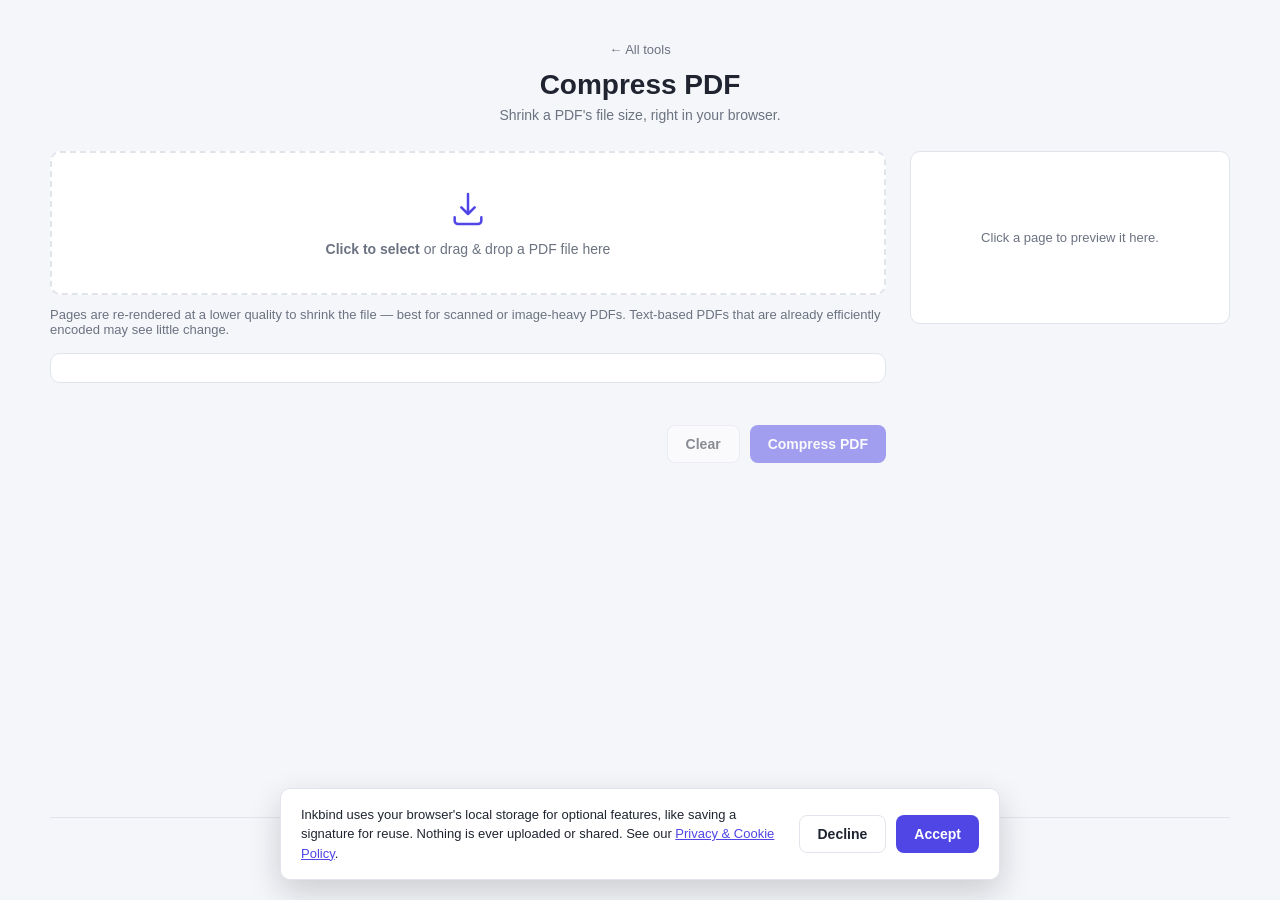
==== compress.html @ 4cf4e160 "Add Compress PDF tool and fix content-to-footer spacing New compress.html/compress.js shrinks a PDF " ====
<!DOCTYPE html>
<html lang="en">
<head>
<meta charset="UTF-8">
<meta name="viewport" content="width=device-width, initial-scale=1.0">
<title>Compress PDF – Inkbind</title>
<link rel="stylesheet" href="style.css">
</head>
<body>
  <div class="app">
    <header>
      <a class="home-link" href="index.html">&larr; All tools</a>
      <h1>Compress PDF</h1>
      <p class="subtitle">Shrink a PDF's file size, right in your browser.</p>
    </header>

    <main class="workspace">
      <div class="grid-column">
        <div id="dropzone" class="dropzone">
          <input type="file" id="fileInput" accept="application/pdf" hidden>
          <div class="dropzone-content">
            <svg width="40" height="40" viewBox="0 0 24 24" fill="none" stroke="currentColor" stroke-width="1.5">
              <path d="M12 3v12m0 0l-4-4m4 4l4-4M4 17v2a2 2 0 002 2h12a2 2 0 002-2v-2" stroke-linecap="round" stroke-linejoin="round"/>
            </svg>
            <p><strong>Click to select</strong> or drag &amp; drop a PDF file here</p>
          </div>
        </div>

        <p id="modeHelp" class="mode-help">Pages are re-rendered at a lower quality to shrink the file — best for scanned or image-heavy PDFs. Text-based PDFs that are already efficiently encoded may see little change.</p>

        <div id="modeOptions" class="mode-options" hidden></div>

        <div id="pageGrid" class="page-grid"></div>

        <div class="actions">
          <button id="clearBtn" class="btn btn-secondary" disabled>Clear</button>
          <button id="actionBtn" class="btn btn-primary" disabled>Compress PDF</button>
        </div>

        <p id="status" class="status"></p>
      </div>

      <aside id="previewPanel" class="preview-panel">
        <p id="previewEmpty" class="preview-empty">Click a page to preview it here.</p>
        <div id="previewContent" class="preview-content" hidden>
          <div id="previewCanvasWrap" class="preview-canvas-wrap">
            <div id="previewSpinner" class="spinner" hidden></div>
            <img id="previewImg" alt="Page preview">
            <div id="magnifierGlass" class="magnifier-glass" hidden></div>
          </div>
          <p id="previewMeta" class="preview-meta"></p>
        </div>
      </aside>
    </main>

    <footer class="site-footer">
      <p class="footer-line">
        &copy; 2026 The Inkbind. All rights reserved.
        <span class="footer-sep">&middot;</span>
        <a href="privacy.html">Privacy &amp; Cookie Policy</a>
        <span class="footer-sep">&middot;</span>
        Designed &amp; Developed by <a href="https://www.linkedin.com/in/sajjadshahpoor" target="_blank" rel="noopener noreferrer">Sajjad</a>
      </p>
    </footer>
  </div>

  <div id="resultModal" class="modal-overlay" hidden>
    <div class="modal">
      <div class="modal-header">
        <h2>Compression result</h2>
        <button id="resultModalCloseBtn" class="modal-close" aria-label="Close">&times;</button>
      </div>
      <p id="resultModalSubtitle" class="modal-subtitle">Check every page before downloading. Go back if something looks wrong.</p>
      <div id="resultGrid" class="page-grid modal-grid"></div>
      <div class="modal-footer">
        <button id="resultModalBackBtn" class="btn btn-secondary">Back to editing</button>
        <button id="resultModalDownloadBtn" class="btn btn-primary">Download PDF</button>
      </div>
    </div>
  </div>

  <script src="lib/pdf-lib.min.js"></script>
  <script src="lib/pdf.min.js"></script>
  <script src="compress.js"></script>
  <script src="cookie-consent.js"></script>
</body>
</html>
---- style.css ----
:root {
  --bg: #f5f6fa;
  --surface: #ffffff;
  --border: #e1e4ea;
  --text: #1f2430;
  --text-muted: #6b7280;
  --primary: #4f46e5;
  --primary-hover: #4338ca;
  --danger: #dc2626;
  --radius: 10px;
}

* { box-sizing: border-box; }

body {
  margin: 0;
  font-family: -apple-system, BlinkMacSystemFont, "Segoe UI", Roboto, Helvetica, Arial, sans-serif;
  background: var(--bg);
  color: var(--text);
  display: flex;
  justify-content: center;
  padding: 40px 20px;
  min-height: 100vh;
}

.app {
  width: 100%;
  max-width: 1180px;
  display: flex;
  flex-direction: column;
}

header {
  text-align: center;
  margin-bottom: 28px;
}

h1 {
  margin: 0 0 6px;
  font-size: 28px;
}

.subtitle {
  margin: 0;
  color: var(--text-muted);
  font-size: 14px;
}

.home-link {
  display: inline-block;
  margin-bottom: 12px;
  color: var(--text-muted);
  font-size: 13px;
  text-decoration: none;
}

.home-link:hover {
  color: var(--primary);
}

.tool-grid {
  display: grid;
  grid-template-columns: repeat(auto-fit, minmax(240px, 1fr));
  gap: 20px;
  max-width: 720px;
  margin: 0 auto;
}

.tool-card {
  display: block;
  background: var(--surface);
  border: 1px solid var(--border);
  border-radius: var(--radius);
  padding: 24px;
  text-decoration: none;
  color: var(--text);
  transition: border-color 0.15s, transform 0.15s, box-shadow 0.15s;
}

.tool-card:hover {
  border-color: var(--primary);
  transform: translateY(-2px);
  box-shadow: 0 8px 24px rgba(79, 70, 229, 0.12);
}

.tool-icon {
  width: 48px;
  height: 48px;
  border-radius: 10px;
  background: #eef0fd;
  color: var(--primary);
  display: flex;
  align-items: center;
  justify-content: center;
  margin-bottom: 14px;
}

.tool-card h2 {
  margin: 0 0 6px;
  font-size: 18px;
}

.tool-card p {
  margin: 0;
  color: var(--text-muted);
  font-size: 13px;
  line-height: 1.5;
}

.workspace {
  display: flex;
  align-items: flex-start;
  gap: 24px;
}

.grid-column {
  flex: 1;
  min-width: 0;
}

.dropzone {
  background: var(--surface);
  border: 2px dashed var(--border);
  border-radius: var(--radius);
  padding: 36px 20px;
  text-align: center;
  cursor: pointer;
  transition: border-color 0.15s, background 0.15s;
  color: var(--text-muted);
}

.dropzone:hover,
.dropzone.dragover {
  border-color: var(--primary);
  background: #f4f3ff;
}

.dropzone svg {
  margin-bottom: 8px;
  color: var(--primary);
}

.dropzone p {
  margin: 0;
  font-size: 14px;
}

.page-grid {
  margin: 22px 0 0;
  display: grid;
  grid-template-columns: repeat(auto-fill, minmax(120px, 1fr));
  gap: 14px;
}

.page-card {
  position: relative;
  background: var(--surface);
  border: 1px solid var(--border);
  border-radius: var(--radius);
  padding: 8px;
  cursor: grab;
  user-select: none;
  transition: transform 0.12s, box-shadow 0.12s, border-color 0.12s;
}

.page-card.dragging {
  opacity: 0.4;
}

.page-card.drop-before {
  box-shadow: -3px 0 0 var(--primary);
}

.page-card.drop-after {
  box-shadow: 3px 0 0 var(--primary);
}

.page-card.selected {
  border-color: var(--primary);
  box-shadow: 0 0 0 2px rgba(79, 70, 229, 0.25);
}

.page-thumb-wrap {
  position: relative;
  border-radius: 6px;
  overflow: hidden;
  background: #f0f1f5;
  border: 1px solid var(--border);
  aspect-ratio: 3 / 4;
  display: flex;
  align-items: center;
  justify-content: center;
}

.page-thumb-wrap img {
  width: 100%;
  height: 100%;
  object-fit: contain;
  pointer-events: none;
}

.page-thumb-wrap .spinner {
  width: 20px;
  height: 20px;
  border: 2px solid var(--border);
  border-top-color: var(--primary);
  border-radius: 50%;
  animation: spin 0.8s linear infinite;
}

.page-thumb-img-slot {
  width: 100%;
  height: 100%;
  display: flex;
  align-items: center;
  justify-content: center;
}

.page-rotate-controls {
  position: absolute;
  bottom: 6px;
  left: 50%;
  transform: translateX(-50%);
  display: flex;
  gap: 4px;
  opacity: 0;
  transition: opacity 0.12s;
}

.page-thumb-wrap:hover .page-rotate-controls,
.page-card.selected .page-rotate-controls {
  opacity: 1;
}

.page-rotate-btn {
  width: 22px;
  height: 22px;
  border: none;
  border-radius: 50%;
  background: rgba(31, 36, 48, 0.75);
  color: #fff;
  font-size: 13px;
  line-height: 1;
  cursor: pointer;
  display: flex;
  align-items: center;
  justify-content: center;
}

.page-rotate-btn:hover {
  background: var(--primary);
}

@keyframes spin {
  to { transform: rotate(360deg); }
}

.page-index {
  position: absolute;
  top: 6px;
  left: 6px;
  min-width: 20px;
  height: 20px;
  padding: 0 5px;
  border-radius: 10px;
  background: rgba(31, 36, 48, 0.75);
  color: #fff;
  font-size: 11px;
  display: flex;
  align-items: center;
  justify-content: center;
}

.page-remove {
  position: absolute;
  top: 4px;
  right: 4px;
  width: 20px;
  height: 20px;
  border: none;
  border-radius: 50%;
  background: rgba(31, 36, 48, 0.75);
  color: #fff;
  cursor: pointer;
  font-size: 14px;
  line-height: 1;
  display: flex;
  align-items: center;
  justify-content: center;
}

.page-remove:hover {
  background: var(--danger);
}

.page-meta {
  margin-top: 6px;
  font-size: 11px;
  color: var(--text-muted);
  overflow: hidden;
  text-overflow: ellipsis;
  white-space: nowrap;
  text-align: center;
}

.actions {
  display: flex;
  justify-content: flex-end;
  gap: 10px;
  margin-top: 20px;
}

.grid-column > .mode-tabs {
  margin-top: 22px;
  padding: 0 0 0;
}

.mode-help {
  font-size: 13px;
  color: var(--text-muted);
  margin: 12px 0 0;
}

.mode-panel .page-grid {
  margin-top: 16px;
}

.file-reverse-toggle {
  display: flex;
  align-items: center;
  gap: 6px;
  margin-top: 8px;
  font-size: 11px;
  color: var(--text-muted);
  cursor: pointer;
}

.file-reverse-toggle input {
  cursor: pointer;
}

/* ---- PDF Split ---- */

.mode-options {
  margin-top: 16px;
  padding: 14px 16px;
  background: var(--surface);
  border: 1px solid var(--border);
  border-radius: var(--radius);
  display: flex;
  flex-direction: column;
  gap: 12px;
}

.field-row {
  display: flex;
  align-items: center;
  gap: 10px;
  flex-wrap: wrap;
}

.field-row label {
  font-size: 13px;
  font-weight: 600;
}

.field-row input[type="text"],
.field-row input[type="number"] {
  border: 1px solid var(--border);
  border-radius: 6px;
  padding: 7px 10px;
  font-size: 13px;
  flex: 1;
  min-width: 160px;
  font-family: inherit;
}

.field-row input[type="number"] {
  flex: none;
  width: 90px;
}

.field-hint {
  font-size: 12px;
  color: var(--text-muted);
  margin: 0;
}

.radio-group {
  display: flex;
  flex-direction: column;
  gap: 6px;
}

.radio-row {
  display: flex;
  align-items: center;
  gap: 6px;
  font-size: 13px;
  cursor: pointer;
}

.checkbox-row {
  display: flex;
  align-items: center;
  gap: 6px;
  font-size: 13px;
  cursor: pointer;
  color: var(--text-muted);
}

.btn-chip {
  border: 1px solid var(--border);
  background: var(--surface);
  border-radius: 20px;
  padding: 6px 14px;
  font-size: 12.5px;
  font-weight: 600;
  cursor: pointer;
  color: var(--text);
}

.btn-chip:hover {
  border-color: var(--primary);
}

.btn-chip.active {
  border-color: var(--primary);
  color: var(--primary);
  background: #f4f3ff;
}

.btn-link {
  border: none;
  background: none;
  color: var(--primary);
  font-size: 12.5px;
  font-weight: 600;
  cursor: pointer;
  padding: 0;
}

.btn-link:hover {
  text-decoration: underline;
}

.bookmark-list {
  display: flex;
  flex-direction: column;
  gap: 2px;
  max-height: 240px;
  overflow-y: auto;
}

.bookmark-item {
  display: flex;
  align-items: center;
  gap: 8px;
  font-size: 13px;
  padding: 6px 8px;
  border-radius: 6px;
  cursor: pointer;
}

.bookmark-item:hover {
  background: #f7f7fb;
}

.bookmark-title {
  overflow: hidden;
  text-overflow: ellipsis;
  white-space: nowrap;
}

.bookmark-page {
  margin-left: auto;
  color: var(--text-muted);
  font-size: 12px;
  flex-shrink: 0;
}

.match-summary {
  font-size: 12px;
  color: var(--text-muted);
}

.match-summary.has-matches {
  color: var(--primary);
}

.page-card.match-highlight {
  border-color: #b45309;
  box-shadow: 0 0 0 2px rgba(180, 83, 9, 0.25);
}

.match-badge {
  position: absolute;
  top: 6px;
  right: 6px;
  background: #b45309;
  color: #fff;
  font-size: 10px;
  font-weight: 700;
  line-height: 1;
  padding: 4px 5px;
  border-radius: 10px;
}

.page-grid.divider-mode {
  display: flex;
  flex-wrap: wrap;
  align-items: stretch;
  gap: 0;
}

.page-grid.divider-mode .page-card {
  flex: 0 0 130px;
  margin: 7px 0;
}

.split-divider {
  flex: 0 0 22px;
  display: flex;
  align-items: center;
  justify-content: center;
  cursor: pointer;
  position: relative;
}

.split-divider::before {
  content: '';
  width: 2px;
  height: 70%;
  background: var(--border);
  border-radius: 2px;
  transition: background 0.12s, width 0.12s;
}

.split-divider:hover::before {
  background: var(--text-muted);
}

.split-divider.active::before {
  background: var(--primary);
  width: 4px;
}

.split-divider .divider-icon {
  position: absolute;
  width: 20px;
  height: 20px;
  border-radius: 50%;
  background: var(--surface);
  border: 1px solid var(--border);
  display: flex;
  align-items: center;
  justify-content: center;
  font-size: 13px;
  line-height: 1;
  color: var(--text-muted);
  opacity: 0;
  transition: opacity 0.12s;
}

.split-divider:hover .divider-icon,
.split-divider.active .divider-icon {
  opacity: 1;
}

.split-divider.active .divider-icon {
  background: var(--primary);
  color: #fff;
  border-color: var(--primary);
}

.result-file-list {
  display: grid;
  grid-template-columns: repeat(auto-fill, minmax(230px, 1fr));
  gap: 12px;
}

.result-file-card {
  display: flex;
  gap: 12px;
  align-items: center;
  border: 1px solid var(--border);
  border-radius: var(--radius);
  padding: 10px;
  background: var(--surface);
}

.result-file-thumb {
  width: 52px;
  height: 68px;
  flex-shrink: 0;
  border-radius: 6px;
  overflow: hidden;
  border: 1px solid var(--border);
  background: #f0f1f5;
  display: flex;
  align-items: center;
  justify-content: center;
}

.result-file-thumb img {
  width: 100%;
  height: 100%;
  object-fit: contain;
}

.result-file-info {
  flex: 1;
  min-width: 0;
}

.result-file-name {
  font-size: 12.5px;
  font-weight: 600;
  overflow: hidden;
  text-overflow: ellipsis;
  white-space: nowrap;
}

.result-file-meta {
  font-size: 11px;
  color: var(--text-muted);
  margin-top: 2px;
}

.result-file-download {
  border: none;
  background: none;
  color: var(--primary);
  font-size: 12px;
  font-weight: 600;
  cursor: pointer;
  padding: 4px 0;
  margin-top: 4px;
}

.result-file-download:hover {
  text-decoration: underline;
}

/* ---- Convert to PDF ---- */

.html-textarea {
  width: 100%;
  min-height: 260px;
  margin-top: 12px;
  padding: 12px 14px;
  border: 1px solid var(--border);
  border-radius: var(--radius);
  font-family: "SFMono-Regular", Consolas, "Liberation Mono", Menlo, monospace;
  font-size: 12.5px;
  line-height: 1.5;
  color: var(--text);
  resize: vertical;
}

.mode-panel + .mode-options {
  margin-top: 16px;
}

.btn {
  border: none;
  border-radius: 8px;
  padding: 10px 18px;
  font-size: 14px;
  font-weight: 600;
  cursor: pointer;
  transition: background 0.15s, opacity 0.15s;
}

.btn:disabled {
  opacity: 0.5;
  cursor: not-allowed;
}

.btn-primary {
  background: var(--primary);
  color: #fff;
}

.btn-primary:not(:disabled):hover {
  background: var(--primary-hover);
}

.btn-secondary {
  background: var(--surface);
  color: var(--text);
  border: 1px solid var(--border);
}

.btn-secondary:not(:disabled):hover {
  background: #f0f1f5;
}

.status {
  text-align: center;
  font-size: 13px;
  color: var(--text-muted);
  min-height: 18px;
  margin-top: 14px;
}

.status.error {
  color: var(--danger);
}

.preview-panel {
  width: 320px;
  flex-shrink: 0;
  position: sticky;
  top: 24px;
  background: var(--surface);
  border: 1px solid var(--border);
  border-radius: var(--radius);
  padding: 18px;
}

.preview-empty {
  margin: 0;
  padding: 60px 10px;
  text-align: center;
  color: var(--text-muted);
  font-size: 13px;
}

.preview-canvas-wrap {
  position: relative;
  border: 1px solid var(--border);
  border-radius: 6px;
  background: #f0f1f5;
  min-height: 200px;
  display: flex;
  align-items: center;
  justify-content: center;
  overflow: hidden;
}

.preview-canvas-wrap img {
  width: 100%;
  height: auto;
  display: block;
  cursor: zoom-in;
}

.magnifier-glass {
  position: absolute;
  width: 170px;
  height: 170px;
  border-radius: 50%;
  border: 3px solid var(--primary);
  box-shadow: 0 6px 18px rgba(0, 0, 0, 0.3);
  background-repeat: no-repeat;
  background-color: #fff;
  pointer-events: none;
  z-index: 5;
}

.preview-meta {
  margin: 10px 0 0;
  text-align: center;
  font-size: 12px;
  color: var(--text-muted);
  overflow-wrap: break-word;
}

.modal-overlay {
  display: flex;
  align-items: center;
  justify-content: center;
  position: fixed;
  inset: 0;
  background: rgba(15, 17, 23, 0.55);
  padding: 24px;
  z-index: 50;
}

.modal-overlay[hidden] {
  display: none;
}

.modal {
  display: flex;
  flex-direction: column;
  width: 100%;
  max-width: 960px;
  max-height: 88vh;
  background: var(--surface);
  border-radius: var(--radius);
  box-shadow: 0 20px 60px rgba(0, 0, 0, 0.35);
  overflow: hidden;
}

.modal-header {
  display: flex;
  align-items: center;
  justify-content: space-between;
  padding: 20px 24px 0;
}

.modal-header h2 {
  margin: 0;
  font-size: 18px;
}

.modal-close {
  border: none;
  background: none;
  color: var(--text-muted);
  font-size: 22px;
  line-height: 1;
  cursor: pointer;
  padding: 4px 8px;
  border-radius: 6px;
}

.modal-close:hover {
  background: #f0f1f5;
  color: var(--text);
}

.modal-subtitle {
  margin: 6px 24px 0;
  font-size: 13px;
  color: var(--text-muted);
}

.modal-subtitle.warning {
  color: #b45309;
}

.modal-grid {
  margin: 16px 24px;
  padding-bottom: 4px;
  overflow-y: auto;
}

.modal-grid .page-card {
  cursor: default;
}

.modal-footer {
  display: flex;
  justify-content: flex-end;
  gap: 10px;
  padding: 16px 24px;
  border-top: 1px solid var(--border);
}

@media (max-width: 860px) {
  .workspace {
    flex-direction: column;
  }

  .preview-panel {
    width: 100%;
    position: static;
  }
}

/* ---- PDF Editor ---- */

.dropzone + .status {
  margin-top: 14px;
}

.editor-workspace {
  background: var(--surface);
  border: 1px solid var(--border);
  border-radius: var(--radius);
  overflow: hidden;
}

.mode-tabs {
  display: flex;
  gap: 4px;
  padding: 10px 16px 0;
  border-bottom: 1px solid var(--border);
}

.mode-tab {
  border: none;
  background: none;
  padding: 10px 16px;
  font-size: 13.5px;
  font-weight: 600;
  color: var(--text-muted);
  cursor: pointer;
  border-bottom: 2px solid transparent;
  margin-bottom: -1px;
}

.mode-tab:hover {
  color: var(--text);
}

.mode-tab.active {
  color: var(--primary);
  border-bottom-color: var(--primary);
}

.editor-toolbar {
  display: flex;
  align-items: center;
  gap: 10px;
  flex-wrap: wrap;
  padding: 12px 16px;
  border-bottom: 1px solid var(--border);
}

.toolbar-group {
  display: flex;
  align-items: center;
  gap: 6px;
  flex-wrap: wrap;
}

.toolbar-group[data-modes] {
  display: none;
}

.toolbar-group[data-modes].mode-active {
  display: flex;
}

.format-group {
  gap: 10px;
}

.tool-btn {
  border: 1px solid var(--border);
  background: var(--surface);
  color: var(--text);
  padding: 7px 12px;
  border-radius: 8px;
  font-size: 12.5px;
  font-weight: 600;
  cursor: pointer;
  white-space: nowrap;
}

.tool-btn:hover {
  background: #f0f1f5;
}

.tool-btn.active {
  background: var(--primary);
  border-color: var(--primary);
  color: #fff;
}

.toolbar-sep {
  width: 1px;
  height: 24px;
  background: var(--border);
}

.toolbar-field {
  display: flex;
  align-items: center;
  gap: 6px;
  font-size: 12px;
  color: var(--text-muted);
}

.toolbar-field input[type="number"] {
  width: 56px;
  padding: 4px 6px;
  border: 1px solid var(--border);
  border-radius: 6px;
  font-size: 13px;
}

.toolbar-field input[type="color"] {
  width: 28px;
  height: 28px;
  padding: 0;
  border: 1px solid var(--border);
  border-radius: 6px;
  cursor: pointer;
}

.toolbar-field select {
  padding: 4px 6px;
  border: 1px solid var(--border);
  border-radius: 6px;
  font-size: 12.5px;
  background: var(--surface);
  color: var(--text);
}

.toolbar-field input:disabled,
.toolbar-field select:disabled,
.toolbar-field button:disabled {
  opacity: 0.4;
  cursor: not-allowed;
}

.style-toggle-btn {
  width: 26px;
  height: 26px;
  border: 1px solid var(--border);
  background: var(--surface);
  color: var(--text);
  border-radius: 6px;
  font-size: 13px;
  line-height: 1;
  cursor: pointer;
}

.style-toggle-btn:not(:disabled):hover {
  background: #f0f1f5;
}

.style-toggle-btn.active {
  background: var(--primary);
  border-color: var(--primary);
  color: #fff;
}

.toolbar-spacer {
  flex: 1;
}

.pages-container {
  max-height: 75vh;
  overflow-y: auto;
  background: #e9eaf0;
  padding: 28px 0;
  display: flex;
  flex-direction: column;
  align-items: center;
  gap: 24px;
}

.pages-container.tool-text .page-overlay,
.pages-container.tool-date .page-overlay {
  cursor: text;
}

.pages-container.tool-whiteout .page-overlay,
.pages-container.tool-highlight .page-overlay,
.pages-container.tool-draw .page-overlay,
.pages-container.tool-line .page-overlay,
.pages-container.tool-arrow .page-overlay,
.pages-container.tool-checkmark .page-overlay,
.pages-container.tool-cross .page-overlay {
  cursor: crosshair;
}

.page-wrap {
  position: relative;
  background: #fff;
  box-shadow: 0 2px 12px rgba(0, 0, 0, 0.18);
}

.page-wrap canvas {
  display: block;
}

.page-number-tag {
  position: absolute;
  top: -20px;
  left: 0;
  font-size: 11px;
  color: var(--text-muted);
  pointer-events: none;
}

.page-overlay {
  position: absolute;
  inset: 0;
}

.edit-object {
  position: absolute;
  cursor: move;
  user-select: none;
  outline: none;
}

.edit-text {
  min-width: 20px;
  min-height: 1.2em;
  padding: 1px 3px;
  white-space: pre-wrap;
  line-height: 1.25;
  font-family: Arial, Helvetica, sans-serif;
  border: 1px dashed transparent;
}

.edit-text:hover,
.edit-text.selected {
  border-color: var(--primary);
}

.edit-text[contenteditable="true"] {
  cursor: text;
  user-select: text;
  border-color: var(--primary);
  background: rgba(79, 70, 229, 0.06);
}

.edit-whiteout,
.edit-highlight,
.edit-icon,
.edit-image {
  border: 1px dashed transparent;
  box-sizing: border-box;
}

.edit-whiteout.selected,
.edit-highlight.selected,
.edit-icon.selected,
.edit-image.selected,
.edit-draw.selected,
.edit-line.selected {
  border-color: var(--primary);
}

/* Every resizable object gets 8 handles (4 corners + 4 edges), Sejda-style, positioned by
   their data-dir attribute. */
.resize-handle {
  position: absolute;
  width: 10px;
  height: 10px;
  background: var(--primary);
  border: 1.5px solid #fff;
  border-radius: 2px;
  box-shadow: 0 0 0 1px rgba(0, 0, 0, 0.15);
  display: none;
  z-index: 2;
}

.resize-handle[data-dir="nw"] { top: -6px; left: -6px; cursor: nwse-resize; }
.resize-handle[data-dir="n"]  { top: -6px; left: 50%; margin-left: -5px; cursor: ns-resize; }
.resize-handle[data-dir="ne"] { top: -6px; right: -6px; cursor: nesw-resize; }
.resize-handle[data-dir="e"]  { top: 50%; right: -6px; margin-top: -5px; cursor: ew-resize; }
.resize-handle[data-dir="se"] { bottom: -6px; right: -6px; cursor: nwse-resize; }
.resize-handle[data-dir="s"]  { bottom: -6px; left: 50%; margin-left: -5px; cursor: ns-resize; }
.resize-handle[data-dir="sw"] { bottom: -6px; left: -6px; cursor: nesw-resize; }
.resize-handle[data-dir="w"]  { top: 50%; left: -6px; margin-top: -5px; cursor: ew-resize; }

.edit-whiteout.selected .resize-handle,
.edit-highlight.selected .resize-handle,
.edit-icon.selected .resize-handle,
.edit-image.selected .resize-handle,
.edit-text.text-edit.selected .resize-handle,
.edit-formfield.selected .resize-handle {
  display: block;
}

/* ---- Vector objects: icons, freehand draw, line/arrow ---- */

.icon-svg,
.vector-svg {
  display: block;
  width: 100%;
  height: 100%;
  overflow: visible;
}

.edit-icon {
  touch-action: none;
}

.edit-image {
  overflow: hidden;
  border-radius: 2px;
}

.edit-image img {
  width: 100%;
  height: 100%;
  object-fit: fill;
  pointer-events: none;
  display: block;
}

.edit-draw {
  cursor: move;
}

.edit-line {
  cursor: move;
}

.line-handle {
  position: absolute;
  width: 12px;
  height: 12px;
  margin-left: -6px;
  margin-top: -6px;
  border-radius: 50%;
  background: var(--surface);
  border: 2px solid var(--primary);
  cursor: pointer;
  display: none;
  z-index: 2;
}

.edit-line.selected .line-handle {
  display: block;
}

/* ---- Sign & Initials modal ---- */

.sign-modal {
  max-width: 640px;
}

.sign-tabs {
  display: flex;
  gap: 4px;
  margin: 16px 24px 0;
  border-bottom: 1px solid var(--border);
}

.sign-tab {
  border: none;
  background: none;
  padding: 10px 16px;
  font-size: 13px;
  font-weight: 600;
  color: var(--text-muted);
  cursor: pointer;
  border-bottom: 2px solid transparent;
  margin-bottom: -1px;
}

.sign-tab:hover {
  color: var(--text);
}

.sign-tab.active {
  color: var(--primary);
  border-bottom-color: var(--primary);
}

.sign-panel {
  margin: 18px 24px 0;
}

#signDrawCanvas {
  width: 100%;
  height: 200px;
  background: #fbfbfd;
  border: 1px dashed var(--border);
  border-radius: 8px;
  cursor: crosshair;
  touch-action: none;
  display: block;
}

.sign-panel-actions {
  display: flex;
  align-items: center;
  justify-content: space-between;
  margin-top: 12px;
}

#signTypeInput {
  width: 100%;
  padding: 10px 12px;
  border: 1px solid var(--border);
  border-radius: 8px;
  font-size: 14px;
  box-sizing: border-box;
}

.sign-type-fonts {
  display: flex;
  gap: 8px;
  margin-top: 10px;
}

.sign-font-btn {
  border: 1px solid var(--border);
  background: var(--surface);
  padding: 6px 12px;
  border-radius: 8px;
  font-size: 12px;
  cursor: pointer;
}

.sign-font-btn.active {
  border-color: var(--primary);
  color: var(--primary);
}

.sign-type-preview {
  margin-top: 14px;
  min-height: 70px;
  padding: 10px 14px;
  border: 1px dashed var(--border);
  border-radius: 8px;
  font-size: 40px;
  line-height: 1.2;
  display: flex;
  align-items: center;
  word-break: break-word;
  background: #fbfbfd;
}

.sign-panel-actions + label,
.sign-type-preview + .toolbar-field {
  margin-top: 12px;
}

.sign-upload-drop {
  padding: 24px 16px;
}

.sign-upload-preview {
  display: block;
  max-width: 100%;
  max-height: 160px;
  margin: 14px auto 0;
  border: 1px solid var(--border);
  border-radius: 8px;
  background: #fbfbfd;
}

.saved-signatures {
  margin: 18px 24px 0;
}

.saved-signatures-label {
  margin: 0 0 8px;
  font-size: 12px;
  color: var(--text-muted);
  font-weight: 600;
}

.saved-signatures-list {
  display: flex;
  gap: 10px;
  flex-wrap: wrap;
}

.saved-sig-thumb {
  position: relative;
  width: 90px;
  height: 56px;
  border: 1px solid var(--border);
  border-radius: 8px;
  background: #fbfbfd;
  cursor: pointer;
  display: flex;
  align-items: center;
  justify-content: center;
  overflow: hidden;
}

.saved-sig-thumb:hover {
  border-color: var(--primary);
}

.saved-sig-thumb img {
  max-width: 100%;
  max-height: 100%;
}

.saved-sig-remove {
  position: absolute;
  top: 2px;
  right: 2px;
  width: 18px;
  height: 18px;
  border: none;
  border-radius: 50%;
  background: rgba(31, 36, 48, 0.75);
  color: #fff;
  font-size: 12px;
  line-height: 1;
  cursor: pointer;
  display: flex;
  align-items: center;
  justify-content: center;
}

.saved-sig-remove:hover {
  background: var(--danger);
}

.save-sig-field {
  margin-right: auto;
  font-size: 13px;
  color: var(--text);
}

.save-sig-field input {
  width: auto;
}

/* ---- Existing-text edit layer ---- */

.text-layer {
  position: absolute;
  inset: 0;
  line-height: 1;
  overflow: hidden;
}

.text-layer span {
  color: transparent;
  position: absolute;
  white-space: pre;
  transform-origin: 0% 0%;
  pointer-events: none;
}

.pages-container.mode-edit.tool-select .text-layer span {
  pointer-events: auto;
  cursor: pointer;
}

.pages-container.mode-edit.tool-select .text-layer span:hover {
  background: rgba(79, 70, 229, 0.16);
  border-radius: 2px;
}

.pages-container.mode-edit.tool-select .page-overlay {
  pointer-events: none;
}

.pages-container.mode-edit.tool-select .page-overlay .edit-object {
  pointer-events: auto;
}

.edit-text.text-edit {
  overflow: visible;
  padding: 0;
}

/* The editable text lives in its own child element, separate from the resize handle —
   see textTargetEl's comment in edit.js for why. */
.text-edit-content {
  width: 100%;
  min-width: 20px;
  padding: 1px 3px;
  white-space: pre-wrap;
  line-height: 1.25;
  outline: none;
  box-sizing: border-box;
  cursor: text;
}

.text-edit-content[contenteditable="true"] {
  cursor: text;
  user-select: text;
  background: rgba(79, 70, 229, 0.06);
}

/* Fixed, non-interactive backdrop hiding the original text at its actual position — stays
   put even when the editable box above it (obj.el) is dragged or resized. See
   startTextEdit's comment in edit.js. */
.text-edit-cover {
  position: absolute;
  pointer-events: none;
}

/* ---- Create Forms field placeholders ---- */

.edit-formfield {
  box-sizing: border-box;
  border: 1.5px dashed #2563eb;
  background: rgba(37, 99, 235, 0.08);
  border-radius: 3px;
  display: flex;
  align-items: center;
  justify-content: center;
}

.edit-formfield.selected {
  border-style: solid;
}

.edit-formfield .formfield-label {
  font-size: 11px;
  font-weight: 600;
  color: #2563eb;
  pointer-events: none;
  white-space: nowrap;
  overflow: hidden;
  text-overflow: ellipsis;
  padding: 0 4px;
}

.edit-formcheckbox .formfield-label {
  font-size: 13px;
}

.edit-formfield .resize-handle {
  background: #2563eb;
}

/* ---- Delete Pages mode ---- */

.delete-pages-view {
  padding: 22px 24px 26px;
}

.delete-pages-hint {
  margin: 0 0 16px;
  font-size: 13px;
  color: var(--text-muted);
}

.delete-pages-view .page-grid {
  margin-top: 0;
}

.delete-pages-view .page-card {
  cursor: pointer;
}

.delete-pages-view .page-card.marked-delete .page-thumb-wrap {
  border-color: var(--danger);
  opacity: 0.45;
}

.delete-pages-view .page-card.marked-delete::after {
  content: "Delete";
  position: absolute;
  inset: 0;
  display: flex;
  align-items: center;
  justify-content: center;
  font-size: 13px;
  font-weight: 700;
  color: var(--danger);
  background: rgba(255, 255, 255, 0.55);
  border-radius: var(--radius);
  pointer-events: none;
}

.delete-pages-actions {
  display: flex;
  align-items: center;
  justify-content: flex-end;
  gap: 14px;
  margin-top: 20px;
  padding-top: 16px;
  border-top: 1px solid var(--border);
}

.delete-pages-count {
  font-size: 13px;
  color: var(--text-muted);
  margin-right: auto;
}

.btn-danger {
  background: var(--danger);
  color: #fff;
}

.btn-danger:not(:disabled):hover {
  background: #b91c1c;
}

/* ---- Site footer ---- */

main {
  margin-bottom: 48px;
}

.site-footer {
  margin-top: auto;
  padding-top: 20px;
  border-top: 1px solid var(--border);
  text-align: center;
}

.footer-line {
  margin: 0;
  font-size: 12.5px;
  color: var(--text-muted);
  line-height: 1.8;
}

.footer-line a {
  color: var(--text-muted);
  text-decoration: underline;
  text-underline-offset: 2px;
}

.footer-line a:hover {
  color: var(--primary);
}

.footer-sep {
  margin: 0 8px;
  color: var(--border);
}

/* ---- Cookie consent banner ---- */

.cookie-banner {
  position: fixed;
  left: 20px;
  right: 20px;
  bottom: 20px;
  z-index: 60;
  max-width: 720px;
  margin: 0 auto;
  display: flex;
  flex-wrap: wrap;
  align-items: center;
  gap: 14px;
  padding: 16px 20px;
  background: var(--surface);
  border: 1px solid var(--border);
  border-radius: var(--radius);
  box-shadow: 0 12px 32px rgba(15, 17, 23, 0.18);
}

.cookie-banner-text {
  flex: 1 1 320px;
  margin: 0;
  font-size: 13px;
  color: var(--text);
  line-height: 1.5;
}

.cookie-banner-text a {
  color: var(--primary);
}

.cookie-banner-actions {
  display: flex;
  gap: 10px;
  flex-shrink: 0;
  margin-left: auto;
}

@media (max-width: 520px) {
  .cookie-banner {
    left: 12px;
    right: 12px;
    bottom: 12px;
    padding: 16px;
  }

  .cookie-banner-actions {
    margin-left: 0;
    width: 100%;
  }

  .cookie-banner-actions .btn {
    flex: 1;
  }
}

/* ---- Privacy policy page ---- */

.policy {
  max-width: 760px;
  margin: 0 auto;
  background: var(--surface);
  border: 1px solid var(--border);
  border-radius: var(--radius);
  padding: 8px 32px 24px;
}

.policy section {
  padding: 20px 0;
  border-bottom: 1px solid var(--border);
}

.policy section:last-child {
  border-bottom: none;
}

.policy h2 {
  margin: 0 0 10px;
  font-size: 16px;
}

.policy p {
  margin: 0 0 10px;
  font-size: 14px;
  line-height: 1.65;
  color: var(--text);
}

.policy p:last-child {
  margin-bottom: 0;
}

.policy ul {
  margin: 0 0 10px;
  padding-left: 22px;
  font-size: 14px;
  line-height: 1.65;
  color: var(--text);
}

.policy a {
  color: var(--primary);
}

/* ---- Smart alignment guides (shown while dragging an object) ---- */

.align-guide {
  position: absolute;
  display: none;
  background: #ff3d81;
  pointer-events: none;
  z-index: 30;
}

.align-guide-v {
  top: 0;
  bottom: 0;
  width: 1px;
}

.align-guide-h {
  left: 0;
  right: 0;
  height: 1px;
}
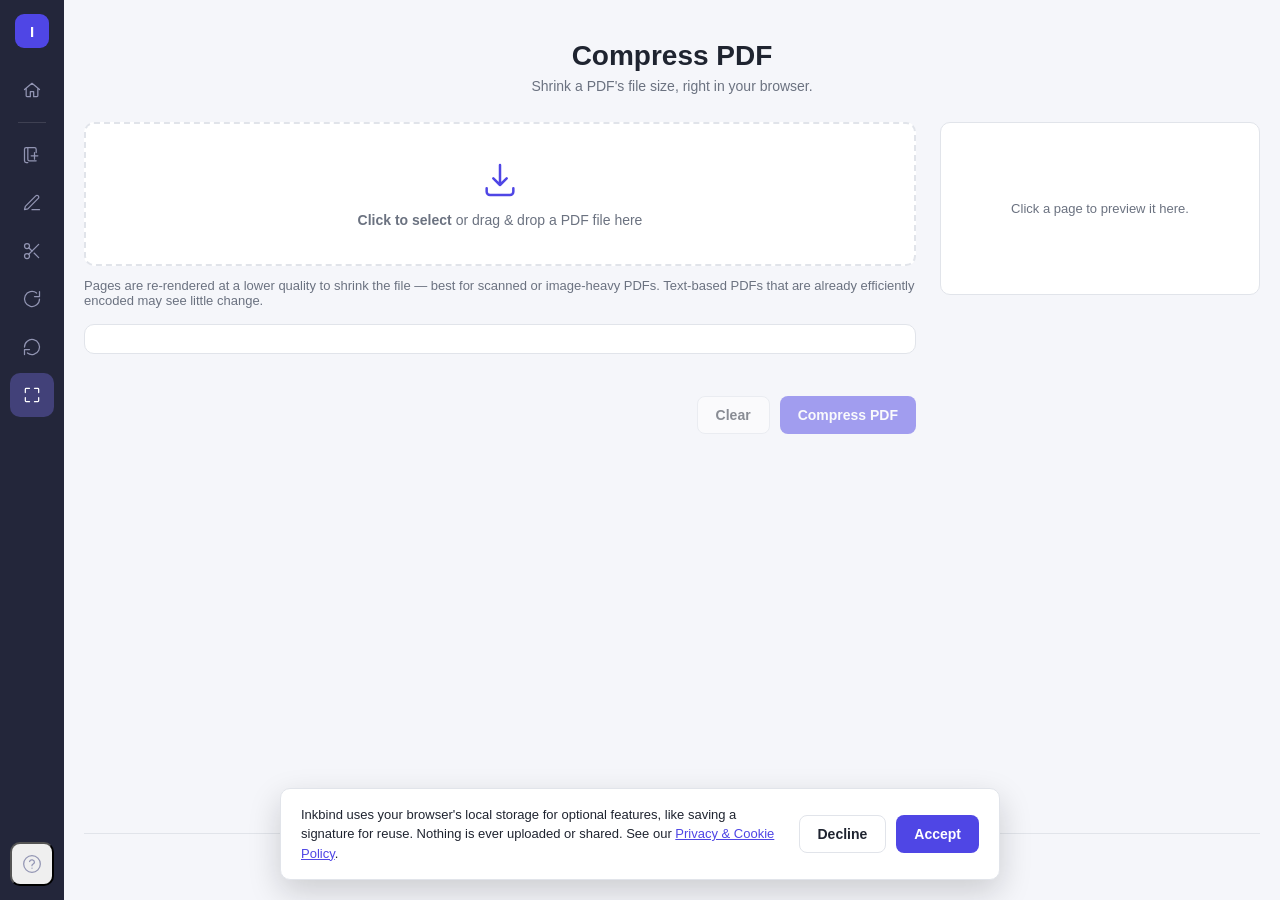
==== commit 520179b4: "Bring desktop app's UI and editor upgrades to the web version Add the persistent left app-rail navig" ====
--- a/compress.html
+++ b/compress.html
@@ -4,12 +4,72 @@
 <meta charset="UTF-8">
 <meta name="viewport" content="width=device-width, initial-scale=1.0">
 <title>Compress PDF – Inkbind</title>
+<link rel="icon" type="image/png" href="icon.png">
 <link rel="stylesheet" href="style.css">
 </head>
 <body>
+  <nav class="app-rail">
+    <a class="app-rail-brand" href="index.html" title="Inkbind">I</a>
+    <a class="app-rail-btn" href="index.html" title="Home">
+      <svg width="20" height="20" viewBox="0 0 24 24" fill="none" stroke="currentColor" stroke-width="1.5"><path d="M3 11.5L12 4l9 7.5M5 10v9a1 1 0 001 1h4v-6h4v6h4a1 1 0 001-1v-9" stroke-linecap="round" stroke-linejoin="round"/></svg>
+    </a>
+    <div class="app-rail-sep"></div>
+    <a class="app-rail-btn" href="merge.html" title="Merge PDFs">
+      <svg width="20" height="20" viewBox="0 0 24 24" fill="none" stroke="currentColor" stroke-width="1.5"><path d="M7 3v14a2 2 0 002 2h8M7 3H5a2 2 0 00-2 2v14a2 2 0 002 2h2M7 3h8a2 2 0 012 2v4m-6 4h8m-4-4v8" stroke-linecap="round" stroke-linejoin="round"/></svg>
+    </a>
+    <a class="app-rail-btn" href="edit.html" title="Edit &amp; Sign PDF">
+      <svg width="20" height="20" viewBox="0 0 24 24" fill="none" stroke="currentColor" stroke-width="1.5"><path d="M12 20h9M16.5 3.5a2.121 2.121 0 013 3L7 19l-4 1 1-4L16.5 3.5z" stroke-linecap="round" stroke-linejoin="round"/></svg>
+    </a>
+    <a class="app-rail-btn" href="split.html" title="Split PDF">
+      <svg width="20" height="20" viewBox="0 0 24 24" fill="none" stroke="currentColor" stroke-width="1.5"><circle cx="6" cy="6" r="3"/><circle cx="6" cy="18" r="3"/><line x1="20" y1="4" x2="8.12" y2="15.88" stroke-linecap="round"/><line x1="14.47" y1="14.48" x2="20" y2="20" stroke-linecap="round"/><line x1="8.12" y1="8.12" x2="12" y2="12" stroke-linecap="round"/></svg>
+    </a>
+    <a class="app-rail-btn" href="convert.html" title="Convert from PDF">
+      <svg width="20" height="20" viewBox="0 0 24 24" fill="none" stroke="currentColor" stroke-width="1.5"><path d="M21 12a9 9 0 11-3.5-7.11" stroke-linecap="round" stroke-linejoin="round"/><path d="M21 3v6h-6" stroke-linecap="round" stroke-linejoin="round"/></svg>
+    </a>
+    <a class="app-rail-btn" href="to-pdf.html" title="Convert to PDF">
+      <svg width="20" height="20" viewBox="0 0 24 24" fill="none" stroke="currentColor" stroke-width="1.5"><path d="M3 12a9 9 0 113.5 7.11" stroke-linecap="round" stroke-linejoin="round"/><path d="M3 21v-6h6" stroke-linecap="round" stroke-linejoin="round"/></svg>
+    </a>
+    <a class="app-rail-btn active" href="compress.html" title="Compress PDF">
+      <svg width="20" height="20" viewBox="0 0 24 24" fill="none" stroke="currentColor" stroke-width="1.5"><path d="M4 9V5a1 1 0 011-1h4M4 15v4a1 1 0 001 1h4M20 9V5a1 1 0 00-1-1h-4M20 15v4a1 1 0 01-1 1h-4" stroke-linecap="round" stroke-linejoin="round"/></svg>
+    </a>
+
+    <div class="app-rail-spacer"></div>
+    <div class="app-rail-menu">
+      <button id="appRailHelpBtn" class="app-rail-btn" title="Help" aria-haspopup="true" aria-expanded="false">
+        <svg width="20" height="20" viewBox="0 0 24 24" fill="none" stroke="currentColor" stroke-width="1.5"><circle cx="12" cy="12" r="10"/><path d="M9.09 9a3 3 0 015.83 1c0 2-3 2-3 4" stroke-linecap="round" stroke-linejoin="round"/><line x1="12" y1="17" x2="12.01" y2="17" stroke-linecap="round"/></svg>
+      </button>
+      <div id="appRailHelpMenu" class="shell-menu-dropdown app-rail-menu-dropdown" hidden>
+        <a href="https://github.com/sajjadshahpoor/Inkbind-Desktop" target="_blank" rel="noopener noreferrer" class="shell-menu-item">Get Desktop App</a>
+        <div class="shell-menu-sep"></div>
+        <button id="appRailAboutBtn" class="shell-menu-item">About Inkbind</button>
+        <a href="privacy.html" class="shell-menu-item">Privacy Policy</a>
+      </div>
+    </div>
+  </nav>
+
+  <div id="aboutModal" class="modal-overlay" hidden>
+    <div class="modal about-modal">
+      <div class="modal-header">
+        <h2>About Inkbind</h2>
+        <button id="aboutModalCloseBtn" class="modal-close" aria-label="Close">&times;</button>
+      </div>
+      <div class="about-modal-body">
+        <div class="about-modal-icon">I</div>
+        <p class="about-modal-name">Inkbind</p>
+        <p class="about-modal-version">Web</p>
+        <p class="about-modal-tagline">Merge, split, convert, compress, edit and sign PDFs, entirely in your browser.</p>
+        <p class="about-modal-copyright">&copy; 2026 The Inkbind. All rights reserved.</p>
+        <p class="about-modal-credit">Designed &amp; Developed by <a href="https://www.linkedin.com/in/sajjadshahpoor" target="_blank" rel="noopener noreferrer">Sajjad</a></p>
+      </div>
+      <div class="modal-footer">
+        <button id="aboutModalOkBtn" class="btn btn-primary">OK</button>
+      </div>
+    </div>
+  </div>
+
+  <div class="app-main">
   <div class="app">
     <header>
-      <a class="home-link" href="index.html">&larr; All tools</a>
       <h1>Compress PDF</h1>
       <p class="subtitle">Shrink a PDF's file size, right in your browser.</p>
     </header>
@@ -63,6 +123,7 @@
       </p>
     </footer>
   </div>
+  </div>
 
   <div id="resultModal" class="modal-overlay" hidden>
     <div class="modal">
@@ -82,6 +143,7 @@
   <script src="lib/pdf-lib.min.js"></script>
   <script src="lib/pdf.min.js"></script>
   <script src="compress.js"></script>
+  <script src="help-menu.js"></script>
   <script src="cookie-consent.js"></script>
 </body>
 </html>
--- a/style.css
+++ b/style.css
@@ -8,6 +8,9 @@
   --primary-hover: #4338ca;
   --danger: #dc2626;
   --radius: 10px;
+  --rail-width: 64px;
+  --rail-bg: #23263a;
+  --rail-icon: #9295b3;
 }
 
 * { box-sizing: border-box; }
@@ -17,9 +20,100 @@
   font-family: -apple-system, BlinkMacSystemFont, "Segoe UI", Roboto, Helvetica, Arial, sans-serif;
   background: var(--bg);
   color: var(--text);
-  display: flex;
+  min-height: 100vh;
+}
+
+/* ---- App rail ----
+   A persistent left-edge tool switcher: always visible, one icon per tool,
+   current tool highlighted. Present (as a copy of the same markup) on every
+   page so switching tools never requires a detour through the home grid. */
+.app-rail {
+  position: fixed;
+  top: 0;
+  left: 0;
+  bottom: 0;
+  width: var(--rail-width);
+  background: var(--rail-bg);
+  display: flex;
+  flex-direction: column;
+  align-items: center;
+  padding: 14px 0;
+  gap: 4px;
+  z-index: 60;
+}
+
+.app-rail-brand {
+  width: 34px;
+  height: 34px;
+  border-radius: 9px;
+  background: var(--primary);
+  color: #fff;
+  display: flex;
+  align-items: center;
   justify-content: center;
-  padding: 40px 20px;
+  font-weight: 700;
+  font-size: 15px;
+  margin-bottom: 16px;
+  text-decoration: none;
+  flex-shrink: 0;
+}
+
+.app-rail-btn {
+  width: 44px;
+  height: 44px;
+  border-radius: 10px;
+  display: flex;
+  align-items: center;
+  justify-content: center;
+  color: var(--rail-icon);
+  text-decoration: none;
+  flex-shrink: 0;
+}
+
+.app-rail-btn:hover {
+  background: rgba(255, 255, 255, 0.08);
+  color: #fff;
+}
+
+.app-rail-btn.active {
+  background: rgba(124, 116, 237, 0.35);
+  color: #fff;
+}
+
+.app-rail-sep {
+  width: 28px;
+  height: 1px;
+  background: rgba(255, 255, 255, 0.12);
+  margin: 6px 0;
+  flex-shrink: 0;
+}
+
+/* Pushes the Help menu below to the bottom of the rail. */
+.app-rail-spacer {
+  flex: 1;
+}
+
+.app-rail-menu {
+  position: relative;
+  flex-shrink: 0;
+}
+
+/* Opens to the right of the rail icon rather than below it (like
+   .shell-menu-dropdown, which it otherwise shares all styling with) - the
+   rail sits at the left edge of the window with icons stacked to the
+   bottom, so there usually isn't room below the Help icon for a dropdown. */
+.shell-menu-dropdown.app-rail-menu-dropdown {
+  top: auto;
+  right: auto;
+  left: calc(100% + 8px);
+  bottom: 0;
+}
+
+.app-main {
+  margin-left: var(--rail-width);
+  display: flex;
+  justify-content: center;
+  padding: 40px 20px 24px;
   min-height: 100vh;
 }
 
@@ -56,6 +150,50 @@
 
 .home-link:hover {
   color: var(--primary);
+}
+
+/* Once a PDF is loaded in the editor, the marketing header just eats space a
+   reader wants for the page - collapse it and tighten the page padding in
+   favor of the editor's own mini-topbar (see edit.html) doing that job. */
+body.workspace-active .app-main {
+  padding: 16px 20px 24px;
+}
+
+body.workspace-active .editor-app {
+  /* The rest of the site caps .app at 1180px so text-heavy pages stay
+     readable, but a PDF viewer should use whatever width the window
+     actually has. */
+  max-width: none;
+}
+
+body.workspace-active .editor-app > header {
+  display: none;
+}
+
+/* Leaves clear room below the page content for the floating zoom pill (see
+   .zoom-pill) so it's never pushed off the bottom of the window. */
+body.workspace-active .pages-container {
+  max-height: 74vh;
+}
+
+/* "Hide tools" collapses the tab/tool row for a distraction-free, full-width
+   read - only the mini-topbar (Edit/Done, Save, Print) and the floating zoom
+   pill stay, so there's always a way back in. */
+body.toolbar-hidden .mode-tabs,
+body.toolbar-hidden .editor-toolbar {
+  display: none;
+}
+
+body.toolbar-hidden .pages-container {
+  max-height: 94vh;
+}
+
+/* The site footer is marketing chrome for browsing the app's other pages -
+   once a document is open it's just wasted vertical space with nothing a
+   reader needs; Privacy Policy / the credit line now live in the Help menu
+   (see .app-rail-menu) instead, reachable from anywhere. */
+body.workspace-active .site-footer {
+  display: none;
 }
 
 .tool-grid {
@@ -63,7 +201,7 @@
   grid-template-columns: repeat(auto-fit, minmax(240px, 1fr));
   gap: 20px;
   max-width: 720px;
-  margin: 0 auto;
+  margin: 0 auto 20px;
 }
 
 .tool-card {
@@ -850,6 +988,116 @@
   border-top: 1px solid var(--border);
 }
 
+/* About Inkbind (Help menu) - reuses the same modal chrome as the sign
+   modal (.modal-overlay/.modal/.modal-header/.modal-close/.modal-footer)
+   but far narrower, since it's just a few lines of app info. */
+.modal.about-modal {
+  max-width: 340px;
+}
+
+.about-modal-body {
+  display: flex;
+  flex-direction: column;
+  align-items: center;
+  text-align: center;
+  padding: 8px 24px 24px;
+}
+
+.about-modal-icon {
+  width: 56px;
+  height: 56px;
+  border-radius: 14px;
+  background: var(--primary);
+  color: #fff;
+  display: flex;
+  align-items: center;
+  justify-content: center;
+  font-weight: 700;
+  font-size: 24px;
+  margin-bottom: 12px;
+}
+
+.about-modal-name {
+  margin: 0;
+  font-size: 18px;
+  font-weight: 700;
+}
+
+.about-modal-version {
+  margin: 2px 0 10px;
+  font-size: 13px;
+  color: var(--text-muted);
+}
+
+.about-modal-tagline {
+  margin: 0 0 14px;
+  font-size: 12.5px;
+  color: var(--text-muted);
+  line-height: 1.5;
+}
+
+.about-modal-copyright,
+.about-modal-credit {
+  margin: 0;
+  font-size: 12px;
+  color: var(--text-muted);
+}
+
+.about-modal-credit {
+  margin-top: 4px;
+}
+
+.about-modal-credit a {
+  color: var(--text-muted);
+  text-decoration: underline;
+  text-underline-offset: 2px;
+}
+
+.about-modal-credit a:hover {
+  color: var(--primary);
+}
+
+/* ---- Help menu dropdown (app-rail) ---- */
+
+.shell-menu-dropdown {
+  position: absolute;
+  top: calc(100% + 6px);
+  right: 0;
+  min-width: 190px;
+  background: var(--surface);
+  border: 1px solid var(--border);
+  border-radius: 8px;
+  box-shadow: 0 8px 24px rgba(20, 22, 40, 0.16);
+  padding: 6px;
+  z-index: 70;
+}
+
+.shell-menu-item {
+  display: block;
+  width: 100%;
+  text-align: left;
+  border: none;
+  background: none;
+  color: var(--text);
+  padding: 8px 10px;
+  border-radius: 6px;
+  font-size: 13px;
+  cursor: pointer;
+  white-space: nowrap;
+  text-decoration: none;
+  box-sizing: border-box;
+}
+
+.shell-menu-item:hover {
+  background: #f0f1f5;
+}
+
+.shell-menu-sep {
+  height: 1px;
+  background: var(--border);
+  margin: 6px 4px;
+}
+
 @media (max-width: 860px) {
   .workspace {
     flex-direction: column;
@@ -872,6 +1120,59 @@
   border: 1px solid var(--border);
   border-radius: var(--radius);
   overflow: hidden;
+}
+
+/* Always-visible slim topbar: Edit/Done toggle + Save/Print stay reachable
+   even when the tab/tool rows below are hidden by the reading view (see
+   body.toolbar-hidden). */
+.editor-mini-topbar {
+  display: flex;
+  align-items: center;
+  gap: 10px;
+  padding: 10px 16px;
+  border-bottom: 1px solid var(--border);
+}
+
+.editor-mini-topbar-spacer {
+  flex: 1;
+}
+
+/* The mini-topbar's own Save/Print are only needed in the reading view,
+   where the tab/tool row (with its own Save/Print) is hidden - once tools
+   are shown, hide these so there's only one Save and one Print button. */
+body:not(.toolbar-hidden) #viewerDownloadBtn,
+body:not(.toolbar-hidden) #viewerPrintBtn {
+  display: none;
+}
+
+.toolbar-toggle-btn {
+  border: 1px solid var(--border);
+  background: var(--surface);
+  color: var(--text);
+  padding: 6px 12px;
+  border-radius: 6px;
+  font-size: 12.5px;
+  font-weight: 600;
+  cursor: pointer;
+  white-space: nowrap;
+}
+
+.toolbar-toggle-btn:hover {
+  background: #f0f1f5;
+}
+
+/* Prominent while viewing (the "Edit" call to action, like Acrobat Reader's
+   Edit PDF button) - dropped once the tools are showing, so it doesn't
+   compete with them for attention. */
+.toolbar-toggle-btn.primary-cta {
+  background: var(--primary);
+  border-color: var(--primary);
+  color: #fff;
+  padding: 6px 16px;
+}
+
+.toolbar-toggle-btn.primary-cta:hover {
+  background: var(--primary-hover);
 }
 
 .mode-tabs {
@@ -902,6 +1203,67 @@
   border-bottom-color: var(--primary);
 }
 
+/* Edit / Fill & Sign / Forms / Delete Pages, as a right-side vertical tool
+   rail (icon over label, current one highlighted) rather than horizontal
+   tabs. Scoped to .editor-body so it doesn't affect the unrelated
+   .mode-tabs other tool pages use for their own (horizontal-tab) mode
+   switchers. */
+.editor-body {
+  display: flex;
+  flex-direction: row-reverse;
+  min-height: 0;
+  flex: 1;
+}
+
+.editor-body .mode-tabs {
+  display: flex;
+  flex-direction: column;
+  align-items: stretch;
+  flex: 0 0 76px;
+  gap: 4px;
+  padding: 12px 8px;
+  border-bottom: none;
+  background: #fafafd;
+  border-left: 1px solid var(--border);
+  overflow-y: auto;
+}
+
+.editor-body .mode-tab {
+  display: flex;
+  flex-direction: column;
+  align-items: center;
+  gap: 5px;
+  border-radius: 8px;
+  border-bottom: none;
+  margin-bottom: 0;
+  padding: 10px 4px;
+  font-size: 11px;
+  text-align: center;
+  line-height: 1.15;
+}
+
+.editor-body .mode-tab svg {
+  flex-shrink: 0;
+}
+
+.editor-body .mode-tab:hover {
+  background: #f0f1f5;
+  color: var(--text);
+}
+
+.editor-body .mode-tab.active {
+  background: var(--primary);
+  color: #fff;
+  border-bottom-color: transparent;
+}
+
+.editor-main {
+  flex: 1;
+  min-width: 0;
+  display: flex;
+  flex-direction: column;
+}
+
 .editor-toolbar {
   display: flex;
   align-items: center;
@@ -1025,9 +1387,91 @@
   flex: 1;
 }
 
+/* Zoom + page navigation as a floating, semi-opaque pill centered over the
+   bottom of the canvas, detached from the top bar. */
+.canvas-area {
+  position: relative;
+}
+
+.zoom-pill {
+  position: absolute;
+  left: 50%;
+  bottom: 18px;
+  transform: translateX(-50%);
+  display: flex;
+  align-items: center;
+  gap: 6px;
+  padding: 6px 10px;
+  background: rgba(35, 38, 58, 0.92);
+  border-radius: 999px;
+  box-shadow: 0 6px 20px rgba(0, 0, 0, 0.25);
+  z-index: 20;
+}
+
+.icon-btn {
+  width: 28px;
+  height: 28px;
+  border: 1px solid var(--border);
+  background: var(--surface);
+  color: var(--text);
+  border-radius: 6px;
+  font-size: 15px;
+  line-height: 1;
+  cursor: pointer;
+}
+
+.icon-btn:not(:disabled):hover {
+  background: #f0f1f5;
+}
+
+.icon-btn:disabled {
+  opacity: 0.4;
+  cursor: not-allowed;
+}
+
+.zoom-select {
+  padding: 5px 6px;
+  border: 1px solid var(--border);
+  border-radius: 6px;
+  font-size: 12.5px;
+  background: var(--surface);
+  color: var(--text);
+  cursor: pointer;
+}
+
+.page-indicator {
+  font-size: 12.5px;
+  color: var(--text-muted);
+  min-width: 52px;
+  text-align: center;
+}
+
+.zoom-pill .icon-btn,
+.zoom-pill .zoom-select {
+  background: rgba(255, 255, 255, 0.08);
+  border-color: rgba(255, 255, 255, 0.15);
+  color: #fff;
+}
+
+.zoom-pill .icon-btn:not(:disabled):hover {
+  background: rgba(255, 255, 255, 0.18);
+}
+
+.zoom-pill .page-indicator {
+  color: #d7d8e6;
+}
+
+.zoom-pill-sep {
+  width: 1px;
+  height: 20px;
+  background: rgba(255, 255, 255, 0.18);
+  margin: 0 2px;
+}
+
 .pages-container {
   max-height: 75vh;
   overflow-y: auto;
+  scroll-behavior: smooth;
   background: #e9eaf0;
   padding: 28px 0;
   display: flex;
@@ -1042,13 +1486,24 @@
 }
 
 .pages-container.tool-whiteout .page-overlay,
-.pages-container.tool-highlight .page-overlay,
 .pages-container.tool-draw .page-overlay,
 .pages-container.tool-line .page-overlay,
 .pages-container.tool-arrow .page-overlay,
 .pages-container.tool-checkmark .page-overlay,
 .pages-container.tool-cross .page-overlay {
   cursor: crosshair;
+}
+
+/* Highlight only ever covers actual text (like Acrobat's highlighter, not a
+   free rectangle): the overlay steps out of the way so a drag becomes a
+   real text selection on the layer below instead of a box-drag. */
+.pages-container.tool-highlight .page-overlay {
+  pointer-events: none;
+}
+
+.pages-container.tool-highlight .text-layer span {
+  pointer-events: auto;
+  cursor: text;
 }
 
 .page-wrap {
@@ -1566,7 +2021,7 @@
 /* ---- Site footer ---- */
 
 main {
-  margin-bottom: 48px;
+  margin-bottom: 20px;
 }
 
 .site-footer {
@@ -1619,6 +2074,13 @@
   box-shadow: 0 12px 32px rgba(15, 17, 23, 0.18);
 }
 
+/* The editor's floating zoom pill sits at the bottom of the canvas (see
+   .zoom-pill) - lift the cookie banner above it so a first-time visitor to
+   the editor doesn't have the banner covering the zoom/page controls. */
+body.workspace-active .cookie-banner {
+  bottom: 84px;
+}
+
 .cookie-banner-text {
   flex: 1 1 320px;
   margin: 0;
@@ -1725,3 +2187,48 @@
   right: 0;
   height: 1px;
 }
+
+/* ---- Print (see pdf-print.js) ---- */
+/* #printContainer holds one .print-page per page (rendered from the final,
+   edits-baked-in PDF), kept out of the normal layout entirely and only
+   shown for the print stylesheet below, so it can never affect on-screen
+   layout. */
+#printContainer {
+  display: none;
+}
+
+@media print {
+  /* A real margin, not 0 - when the print dialog's Scale is set to "Actual
+     size" (no auto-shrink-to-fit), content sized to the *full* page bleeds
+     past the printer's actual printable area, which pushes the overflowing
+     sliver onto a second, blank-looking page. */
+  @page {
+    margin: 0.4in;
+  }
+
+  body > *:not(#printContainer) {
+    display: none !important;
+  }
+
+  #printContainer {
+    display: block !important;
+  }
+
+  /* Each page image is sized explicitly (in real inches, by pdf-print.js) to
+     its own true physical size, capped to fit - not stretched to fill the
+     page - so it's centered here rather than filling the .print-page box. */
+  #printContainer .print-page {
+    display: flex;
+    align-items: center;
+    justify-content: center;
+    break-after: page;
+  }
+
+  #printContainer .print-page:last-child {
+    break-after: auto;
+  }
+
+  #printContainer .print-page img {
+    display: block;
+  }
+}
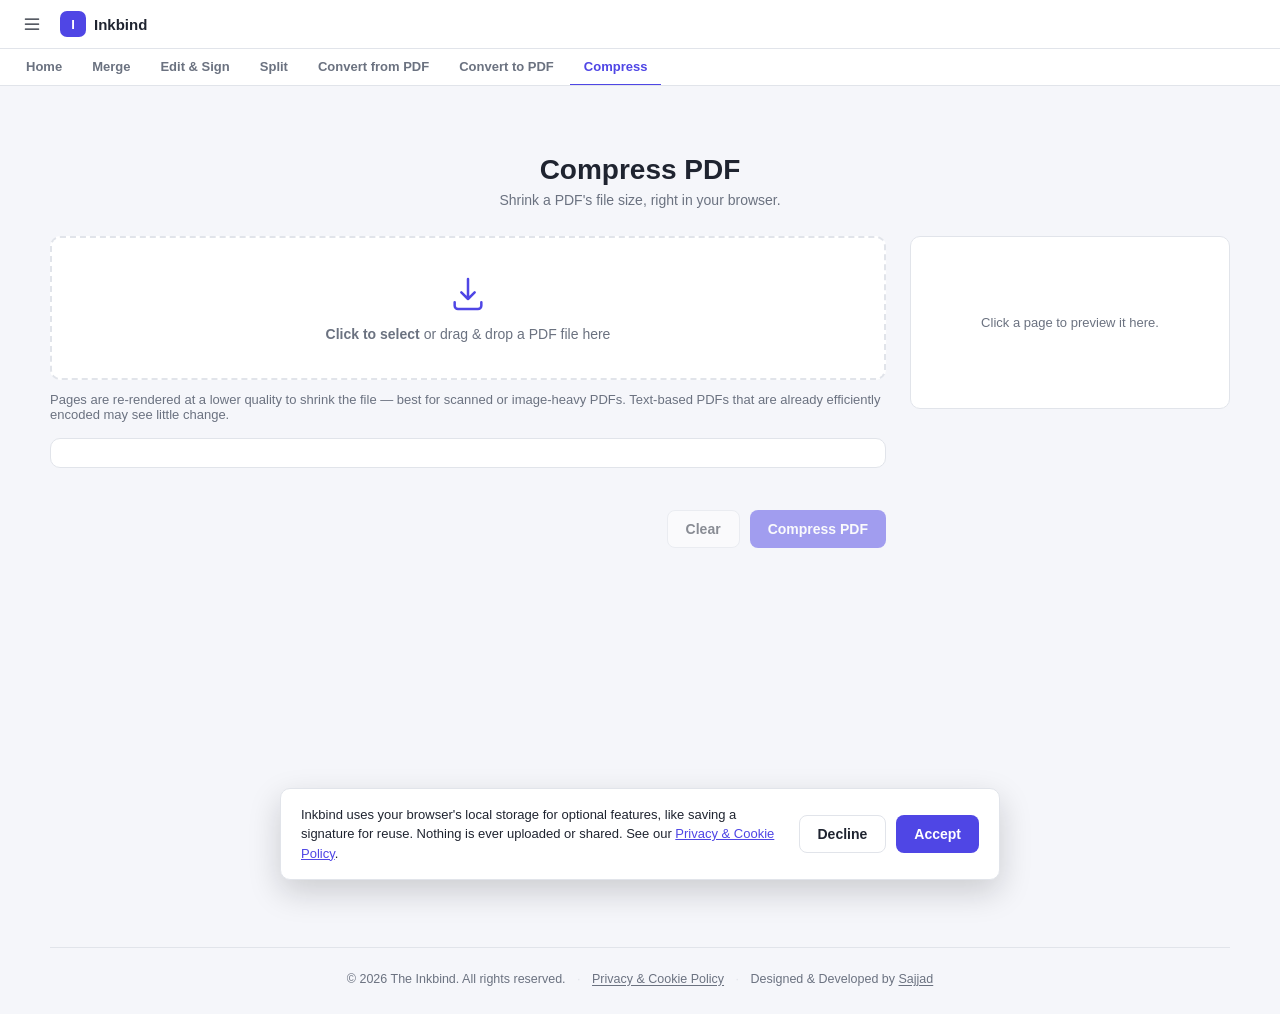
==== commit 9c17b2a7: "Restyle site chrome to match Adobe Acrobat's structure Replace the dark left app-rail with an Acroba" ====
--- a/compress.html
+++ b/compress.html
@@ -8,44 +8,33 @@
 <link rel="stylesheet" href="style.css">
 </head>
 <body>
-  <nav class="app-rail">
-    <a class="app-rail-brand" href="index.html" title="Inkbind">I</a>
-    <a class="app-rail-btn" href="index.html" title="Home">
-      <svg width="20" height="20" viewBox="0 0 24 24" fill="none" stroke="currentColor" stroke-width="1.5"><path d="M3 11.5L12 4l9 7.5M5 10v9a1 1 0 001 1h4v-6h4v6h4a1 1 0 001-1v-9" stroke-linecap="round" stroke-linejoin="round"/></svg>
-    </a>
-    <div class="app-rail-sep"></div>
-    <a class="app-rail-btn" href="merge.html" title="Merge PDFs">
-      <svg width="20" height="20" viewBox="0 0 24 24" fill="none" stroke="currentColor" stroke-width="1.5"><path d="M7 3v14a2 2 0 002 2h8M7 3H5a2 2 0 00-2 2v14a2 2 0 002 2h2M7 3h8a2 2 0 012 2v4m-6 4h8m-4-4v8" stroke-linecap="round" stroke-linejoin="round"/></svg>
-    </a>
-    <a class="app-rail-btn" href="edit.html" title="Edit &amp; Sign PDF">
-      <svg width="20" height="20" viewBox="0 0 24 24" fill="none" stroke="currentColor" stroke-width="1.5"><path d="M12 20h9M16.5 3.5a2.121 2.121 0 013 3L7 19l-4 1 1-4L16.5 3.5z" stroke-linecap="round" stroke-linejoin="round"/></svg>
-    </a>
-    <a class="app-rail-btn" href="split.html" title="Split PDF">
-      <svg width="20" height="20" viewBox="0 0 24 24" fill="none" stroke="currentColor" stroke-width="1.5"><circle cx="6" cy="6" r="3"/><circle cx="6" cy="18" r="3"/><line x1="20" y1="4" x2="8.12" y2="15.88" stroke-linecap="round"/><line x1="14.47" y1="14.48" x2="20" y2="20" stroke-linecap="round"/><line x1="8.12" y1="8.12" x2="12" y2="12" stroke-linecap="round"/></svg>
-    </a>
-    <a class="app-rail-btn" href="convert.html" title="Convert from PDF">
-      <svg width="20" height="20" viewBox="0 0 24 24" fill="none" stroke="currentColor" stroke-width="1.5"><path d="M21 12a9 9 0 11-3.5-7.11" stroke-linecap="round" stroke-linejoin="round"/><path d="M21 3v6h-6" stroke-linecap="round" stroke-linejoin="round"/></svg>
-    </a>
-    <a class="app-rail-btn" href="to-pdf.html" title="Convert to PDF">
-      <svg width="20" height="20" viewBox="0 0 24 24" fill="none" stroke="currentColor" stroke-width="1.5"><path d="M3 12a9 9 0 113.5 7.11" stroke-linecap="round" stroke-linejoin="round"/><path d="M3 21v-6h6" stroke-linecap="round" stroke-linejoin="round"/></svg>
-    </a>
-    <a class="app-rail-btn active" href="compress.html" title="Compress PDF">
-      <svg width="20" height="20" viewBox="0 0 24 24" fill="none" stroke="currentColor" stroke-width="1.5"><path d="M4 9V5a1 1 0 011-1h4M4 15v4a1 1 0 001 1h4M20 9V5a1 1 0 00-1-1h-4M20 15v4a1 1 0 01-1 1h-4" stroke-linecap="round" stroke-linejoin="round"/></svg>
-    </a>
-
-    <div class="app-rail-spacer"></div>
-    <div class="app-rail-menu">
-      <button id="appRailHelpBtn" class="app-rail-btn" title="Help" aria-haspopup="true" aria-expanded="false">
-        <svg width="20" height="20" viewBox="0 0 24 24" fill="none" stroke="currentColor" stroke-width="1.5"><circle cx="12" cy="12" r="10"/><path d="M9.09 9a3 3 0 015.83 1c0 2-3 2-3 4" stroke-linecap="round" stroke-linejoin="round"/><line x1="12" y1="17" x2="12.01" y2="17" stroke-linecap="round"/></svg>
-      </button>
-      <div id="appRailHelpMenu" class="shell-menu-dropdown app-rail-menu-dropdown" hidden>
-        <a href="https://github.com/sajjadshahpoor/Inkbind-Desktop" target="_blank" rel="noopener noreferrer" class="shell-menu-item">Get Desktop App</a>
-        <div class="shell-menu-sep"></div>
-        <button id="appRailAboutBtn" class="shell-menu-item">About Inkbind</button>
-        <a href="privacy.html" class="shell-menu-item">Privacy Policy</a>
+  <header class="site-topbar">
+    <div class="site-topbar-row">
+      <div class="site-menu-wrap">
+        <button id="siteMenuBtn" class="site-menu-btn" title="Menu" aria-haspopup="true" aria-expanded="false">
+          <svg width="20" height="20" viewBox="0 0 24 24" fill="none" stroke="currentColor" stroke-width="1.5"><path d="M4 6h16M4 12h16M4 18h16" stroke-linecap="round"/></svg>
+        </button>
+        <div id="siteMenuDropdown" class="site-menu-dropdown" hidden>
+          <a href="https://sajjadshahpoor.github.io/Inkbind-Desktop/" target="_blank" rel="noopener noreferrer" class="site-menu-item">Get Desktop App</a>
+          <div class="site-menu-sep"></div>
+          <button id="menuAboutBtn" class="site-menu-item">About Inkbind</button>
+          <a href="privacy.html" class="site-menu-item">Privacy Policy</a>
+        </div>
       </div>
+      <a class="site-brand" href="index.html">
+        <span class="site-brand-mark">I</span> Inkbind
+      </a>
     </div>
-  </nav>
+    <nav class="site-tabs">
+      <a class="site-tab" href="index.html">Home</a>
+      <a class="site-tab" href="merge.html">Merge</a>
+      <a class="site-tab" href="edit.html">Edit &amp; Sign</a>
+      <a class="site-tab" href="split.html">Split</a>
+      <a class="site-tab" href="convert.html">Convert from PDF</a>
+      <a class="site-tab" href="to-pdf.html">Convert to PDF</a>
+      <a class="site-tab active" href="compress.html">Compress</a>
+    </nav>
+  </header>
 
   <div id="aboutModal" class="modal-overlay" hidden>
     <div class="modal about-modal">
@@ -143,7 +132,7 @@
   <script src="lib/pdf-lib.min.js"></script>
   <script src="lib/pdf.min.js"></script>
   <script src="compress.js"></script>
-  <script src="help-menu.js"></script>
+  <script src="site-menu.js"></script>
   <script src="cookie-consent.js"></script>
 </body>
 </html>
--- a/style.css
+++ b/style.css
@@ -8,9 +8,6 @@
   --primary-hover: #4338ca;
   --danger: #dc2626;
   --radius: 10px;
-  --rail-width: 64px;
-  --rail-bg: #23263a;
-  --rail-icon: #9295b3;
 }
 
 * { box-sizing: border-box; }
@@ -23,94 +20,104 @@
   min-height: 100vh;
 }
 
-/* ---- App rail ----
-   A persistent left-edge tool switcher: always visible, one icon per tool,
-   current tool highlighted. Present (as a copy of the same markup) on every
-   page so switching tools never requires a detour through the home grid. */
-.app-rail {
-  position: fixed;
+/* ---- Site topbar ----
+   Acrobat-style chrome: a slim row (hamburger Menu + brand) above a
+   horizontal tool-tab strip, both sticky to the top of the viewport. Present
+   (as a copy of the same markup) on every page so switching tools never
+   requires a detour through the home grid. */
+.site-topbar {
+  position: sticky;
   top: 0;
-  left: 0;
-  bottom: 0;
-  width: var(--rail-width);
-  background: var(--rail-bg);
-  display: flex;
-  flex-direction: column;
-  align-items: center;
-  padding: 14px 0;
-  gap: 4px;
   z-index: 60;
-}
-
-.app-rail-brand {
-  width: 34px;
-  height: 34px;
-  border-radius: 9px;
+  background: var(--surface);
+  border-bottom: 1px solid var(--border);
+}
+
+.site-topbar-row {
+  display: flex;
+  align-items: center;
+  gap: 12px;
+  padding: 8px 16px;
+}
+
+.site-menu-wrap {
+  position: relative;
+  flex-shrink: 0;
+}
+
+.site-menu-btn {
+  width: 32px;
+  height: 32px;
+  border: none;
+  background: none;
+  color: var(--text);
+  border-radius: 7px;
+  display: flex;
+  align-items: center;
+  justify-content: center;
+  cursor: pointer;
+}
+
+.site-menu-btn:hover {
+  background: #f0f1f5;
+}
+
+.site-brand {
+  display: flex;
+  align-items: center;
+  gap: 8px;
+  font-weight: 700;
+  font-size: 15px;
+  color: var(--text);
+  text-decoration: none;
+  flex-shrink: 0;
+}
+
+.site-brand-mark {
+  width: 26px;
+  height: 26px;
+  border-radius: 7px;
   background: var(--primary);
   color: #fff;
   display: flex;
   align-items: center;
   justify-content: center;
   font-weight: 700;
-  font-size: 15px;
-  margin-bottom: 16px;
+  font-size: 13px;
+  flex-shrink: 0;
+}
+
+.site-tabs {
+  display: flex;
+  gap: 2px;
+  padding: 0 12px;
+  overflow-x: auto;
+  white-space: nowrap;
+  border-top: 1px solid var(--border);
+}
+
+.site-tab {
+  display: inline-block;
+  flex-shrink: 0;
+  padding: 10px 14px;
+  font-size: 13px;
+  font-weight: 600;
+  color: var(--text-muted);
   text-decoration: none;
-  flex-shrink: 0;
-}
-
-.app-rail-btn {
-  width: 44px;
-  height: 44px;
-  border-radius: 10px;
-  display: flex;
-  align-items: center;
-  justify-content: center;
-  color: var(--rail-icon);
-  text-decoration: none;
-  flex-shrink: 0;
-}
-
-.app-rail-btn:hover {
-  background: rgba(255, 255, 255, 0.08);
-  color: #fff;
-}
-
-.app-rail-btn.active {
-  background: rgba(124, 116, 237, 0.35);
-  color: #fff;
-}
-
-.app-rail-sep {
-  width: 28px;
-  height: 1px;
-  background: rgba(255, 255, 255, 0.12);
-  margin: 6px 0;
-  flex-shrink: 0;
-}
-
-/* Pushes the Help menu below to the bottom of the rail. */
-.app-rail-spacer {
-  flex: 1;
-}
-
-.app-rail-menu {
-  position: relative;
-  flex-shrink: 0;
-}
-
-/* Opens to the right of the rail icon rather than below it (like
-   .shell-menu-dropdown, which it otherwise shares all styling with) - the
-   rail sits at the left edge of the window with icons stacked to the
-   bottom, so there usually isn't room below the Help icon for a dropdown. */
-.shell-menu-dropdown.app-rail-menu-dropdown {
-  top: auto;
-  right: auto;
-  left: calc(100% + 8px);
-  bottom: 0;
+  border-bottom: 2px solid transparent;
+  margin-bottom: -1px;
+}
+
+.site-tab:hover {
+  color: var(--text);
+}
+
+.site-tab.active {
+  color: var(--primary);
+  border-bottom-color: var(--primary);
 }
 
 .app-main {
-  margin-left: var(--rail-width);
   display: flex;
   justify-content: center;
   padding: 40px 20px 24px;
@@ -170,15 +177,9 @@
   display: none;
 }
 
-/* Leaves clear room below the page content for the floating zoom pill (see
-   .zoom-pill) so it's never pushed off the bottom of the window. */
-body.workspace-active .pages-container {
-  max-height: 74vh;
-}
-
 /* "Hide tools" collapses the tab/tool row for a distraction-free, full-width
    read - only the mini-topbar (Edit/Done, Save, Print) and the floating zoom
-   pill stay, so there's always a way back in. */
+   dock stay, so there's always a way back in. */
 body.toolbar-hidden .mode-tabs,
 body.toolbar-hidden .editor-toolbar {
   display: none;
@@ -190,8 +191,8 @@
 
 /* The site footer is marketing chrome for browsing the app's other pages -
    once a document is open it's just wasted vertical space with nothing a
-   reader needs; Privacy Policy / the credit line now live in the Help menu
-   (see .app-rail-menu) instead, reachable from anywhere. */
+   reader needs; Privacy Policy / the credit line now live in the site menu
+   (see .site-menu-dropdown) instead, reachable from anywhere. */
 body.workspace-active .site-footer {
   display: none;
 }
@@ -199,6 +200,13 @@
 .tool-grid {
   display: grid;
   grid-template-columns: repeat(auto-fit, minmax(240px, 1fr));
+  min-width: 0;
+  /* Auto left/right margins (for centering below) are cross-axis margins on
+     a flex item (.app is a column flex container) - that disables stretch
+     and sizes this to its own unconstrained content width instead, which
+     is wide enough for 2 columns even on a narrow phone screen. An explicit
+     width gives it a definite size to shrink correctly instead. */
+  width: 100%;
   gap: 20px;
   max-width: 720px;
   margin: 0 auto 20px;
@@ -249,6 +257,10 @@
   display: flex;
   align-items: flex-start;
   gap: 24px;
+  /* .workspace is itself a flex item of .app (column direction) - without
+     this it keeps its children's full intrinsic width instead of shrinking
+     to the available width on narrow/mobile viewports. */
+  min-width: 0;
 }
 
 .grid-column {
@@ -287,6 +299,7 @@
   margin: 22px 0 0;
   display: grid;
   grid-template-columns: repeat(auto-fill, minmax(120px, 1fr));
+  min-width: 0;
   gap: 14px;
 }
 
@@ -714,6 +727,7 @@
 .result-file-list {
   display: grid;
   grid-template-columns: repeat(auto-fill, minmax(230px, 1fr));
+  min-width: 0;
   gap: 12px;
 }
 
@@ -1057,13 +1071,13 @@
   color: var(--primary);
 }
 
-/* ---- Help menu dropdown (app-rail) ---- */
-
-.shell-menu-dropdown {
+/* ---- Site menu dropdown (opens under the topbar's hamburger button) ---- */
+
+.site-menu-dropdown {
   position: absolute;
   top: calc(100% + 6px);
-  right: 0;
-  min-width: 190px;
+  left: 0;
+  min-width: 200px;
   background: var(--surface);
   border: 1px solid var(--border);
   border-radius: 8px;
@@ -1072,7 +1086,7 @@
   z-index: 70;
 }
 
-.shell-menu-item {
+.site-menu-item {
   display: block;
   width: 100%;
   text-align: left;
@@ -1088,11 +1102,11 @@
   box-sizing: border-box;
 }
 
-.shell-menu-item:hover {
+.site-menu-item:hover {
   background: #f0f1f5;
 }
 
-.shell-menu-sep {
+.site-menu-sep {
   height: 1px;
   background: var(--border);
   margin: 6px 4px;
@@ -1101,6 +1115,13 @@
 @media (max-width: 860px) {
   .workspace {
     flex-direction: column;
+    /* .workspace's default align-items:flex-start only makes sense for the
+       desktop side-by-side layout (so the sticky preview panel isn't
+       stretched tall). Once stacked into a column, that same flex-start
+       stops children from stretching to the full available width, so they
+       fall back to their own unconstrained content width instead - which
+       is what was causing the whole page to scroll horizontally on phones. */
+    align-items: stretch;
   }
 
   .preview-panel {
@@ -1177,6 +1198,7 @@
 
 .mode-tabs {
   display: flex;
+  flex-wrap: wrap;
   gap: 4px;
   padding: 10px 16px 0;
   border-bottom: 1px solid var(--border);
@@ -1203,67 +1225,6 @@
   border-bottom-color: var(--primary);
 }
 
-/* Edit / Fill & Sign / Forms / Delete Pages, as a right-side vertical tool
-   rail (icon over label, current one highlighted) rather than horizontal
-   tabs. Scoped to .editor-body so it doesn't affect the unrelated
-   .mode-tabs other tool pages use for their own (horizontal-tab) mode
-   switchers. */
-.editor-body {
-  display: flex;
-  flex-direction: row-reverse;
-  min-height: 0;
-  flex: 1;
-}
-
-.editor-body .mode-tabs {
-  display: flex;
-  flex-direction: column;
-  align-items: stretch;
-  flex: 0 0 76px;
-  gap: 4px;
-  padding: 12px 8px;
-  border-bottom: none;
-  background: #fafafd;
-  border-left: 1px solid var(--border);
-  overflow-y: auto;
-}
-
-.editor-body .mode-tab {
-  display: flex;
-  flex-direction: column;
-  align-items: center;
-  gap: 5px;
-  border-radius: 8px;
-  border-bottom: none;
-  margin-bottom: 0;
-  padding: 10px 4px;
-  font-size: 11px;
-  text-align: center;
-  line-height: 1.15;
-}
-
-.editor-body .mode-tab svg {
-  flex-shrink: 0;
-}
-
-.editor-body .mode-tab:hover {
-  background: #f0f1f5;
-  color: var(--text);
-}
-
-.editor-body .mode-tab.active {
-  background: var(--primary);
-  color: #fff;
-  border-bottom-color: transparent;
-}
-
-.editor-main {
-  flex: 1;
-  min-width: 0;
-  display: flex;
-  flex-direction: column;
-}
-
 .editor-toolbar {
   display: flex;
   align-items: center;
@@ -1387,21 +1348,23 @@
   flex: 1;
 }
 
-/* Zoom + page navigation as a floating, semi-opaque pill centered over the
-   bottom of the canvas, detached from the top bar. */
+/* Zoom + page navigation as a floating, semi-opaque vertical dock anchored
+   to the right edge of the canvas - matches Acrobat's own right-side
+   zoom/page-nav dock instead of a toolbar row. */
 .canvas-area {
   position: relative;
 }
 
-.zoom-pill {
+.zoom-dock {
   position: absolute;
-  left: 50%;
-  bottom: 18px;
-  transform: translateX(-50%);
-  display: flex;
+  top: 50%;
+  right: 16px;
+  transform: translateY(-50%);
+  display: flex;
+  flex-direction: column;
   align-items: center;
   gap: 6px;
-  padding: 6px 10px;
+  padding: 10px 6px;
   background: rgba(35, 38, 58, 0.92);
   border-radius: 999px;
   box-shadow: 0 6px 20px rgba(0, 0, 0, 0.25);
@@ -1430,42 +1393,44 @@
 }
 
 .zoom-select {
-  padding: 5px 6px;
+  width: 66px;
+  padding: 4px 1px;
   border: 1px solid var(--border);
   border-radius: 6px;
-  font-size: 12.5px;
+  font-size: 10.5px;
+  text-align: center;
   background: var(--surface);
   color: var(--text);
   cursor: pointer;
 }
 
 .page-indicator {
-  font-size: 12.5px;
-  color: var(--text-muted);
-  min-width: 52px;
+  font-size: 11px;
+  color: var(--text-muted);
+  min-width: 36px;
   text-align: center;
 }
 
-.zoom-pill .icon-btn,
-.zoom-pill .zoom-select {
+.zoom-dock .icon-btn,
+.zoom-dock .zoom-select {
   background: rgba(255, 255, 255, 0.08);
   border-color: rgba(255, 255, 255, 0.15);
   color: #fff;
 }
 
-.zoom-pill .icon-btn:not(:disabled):hover {
+.zoom-dock .icon-btn:not(:disabled):hover {
   background: rgba(255, 255, 255, 0.18);
 }
 
-.zoom-pill .page-indicator {
+.zoom-dock .page-indicator {
   color: #d7d8e6;
 }
 
-.zoom-pill-sep {
-  width: 1px;
-  height: 20px;
+.zoom-dock-sep {
+  width: 20px;
+  height: 1px;
   background: rgba(255, 255, 255, 0.18);
-  margin: 0 2px;
+  margin: 2px 0;
 }
 
 .pages-container {
@@ -2074,13 +2039,6 @@
   box-shadow: 0 12px 32px rgba(15, 17, 23, 0.18);
 }
 
-/* The editor's floating zoom pill sits at the bottom of the canvas (see
-   .zoom-pill) - lift the cookie banner above it so a first-time visitor to
-   the editor doesn't have the banner covering the zoom/page controls. */
-body.workspace-active .cookie-banner {
-  bottom: 84px;
-}
-
 .cookie-banner-text {
   flex: 1 1 320px;
   margin: 0;
